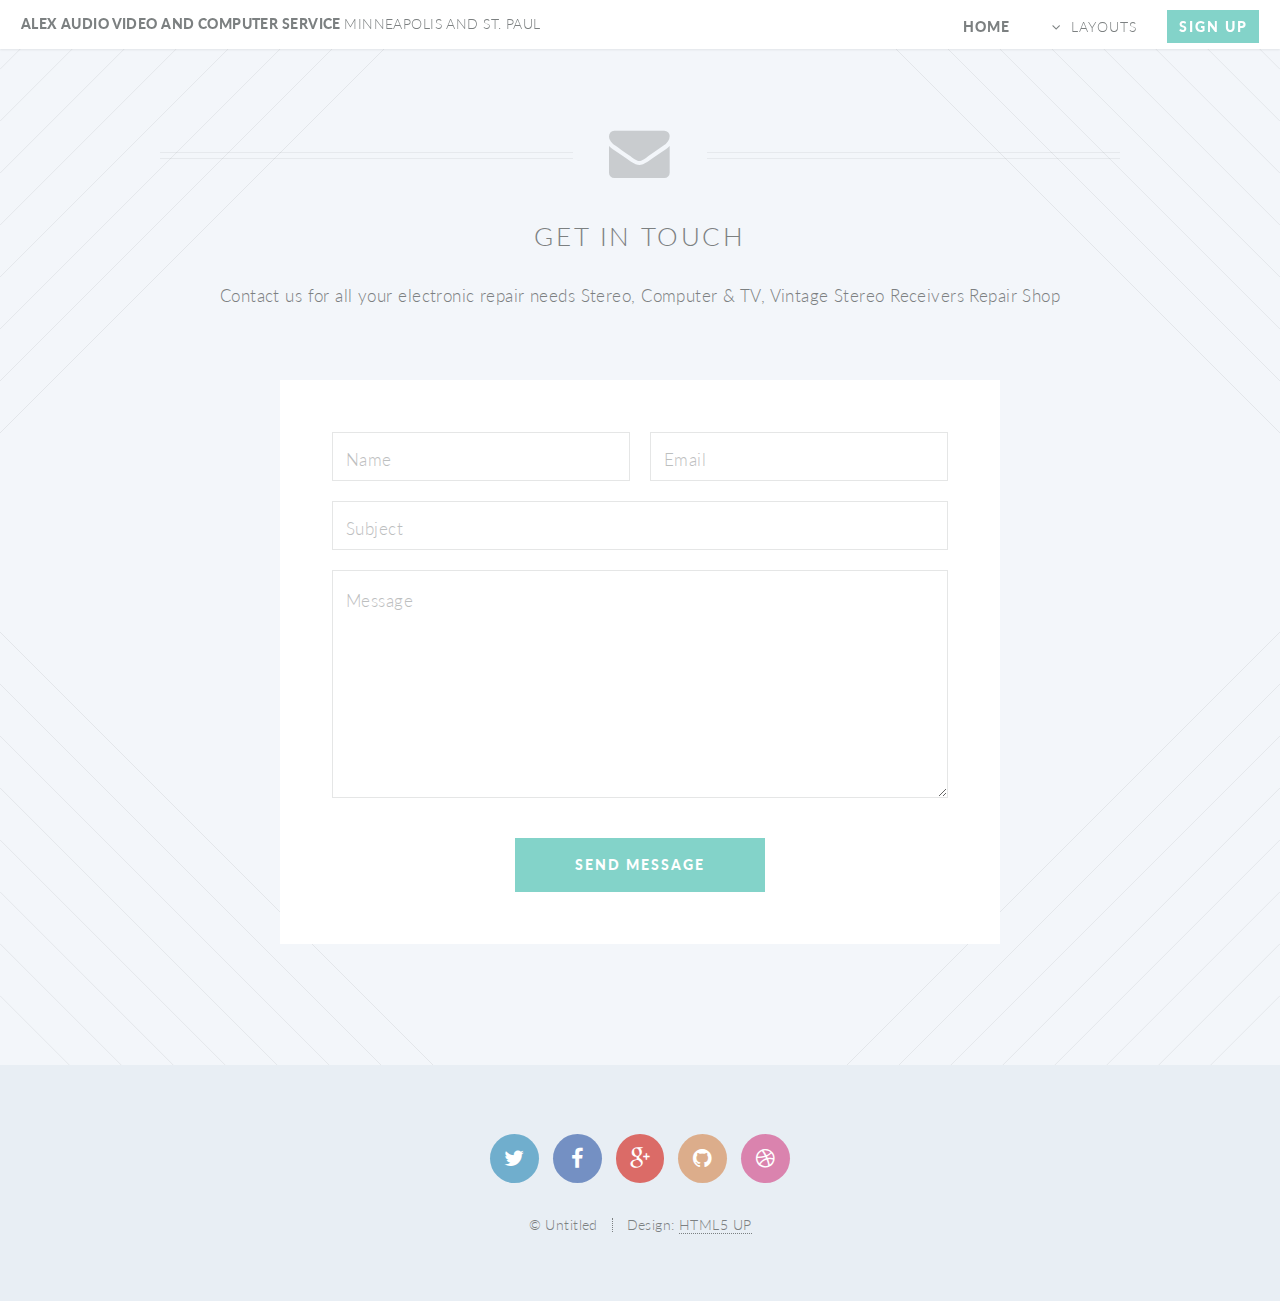
==== contact.html @ 4f5082fd "Second Commit" ====
<!DOCTYPE HTML>
<!--
	Twenty by HTML5 UP
	html5up.net | @n33co
	Free for personal and commercial use under the CCA 3.0 license (html5up.net/license)
-->
<html>
	<head>
		<title>ALEX AUDIO VIDEO AND COMPUTER SERVICE MINNEAPOLIS AND ST. PAUL</title>
		<meta http-equiv="content-type" content="text/html; charset=utf-8" />
		<meta name="description" content="" />
		<meta name="keywords" content="" />
		<!--[if lte IE 8]><script src="css/ie/html5shiv.js"></script><![endif]-->
		<script src="js/jquery.min.js"></script>
		<script src="js/jquery.dropotron.min.js"></script>
		<script src="js/jquery.scrolly.min.js"></script>
		<script src="js/jquery.scrollgress.min.js"></script>
		<script src="js/skel.min.js"></script>
		<script src="js/skel-layers.min.js"></script>
		<script src="js/init.js"></script>
		<noscript>
			<link rel="stylesheet" href="css/skel.css" />
			<link rel="stylesheet" href="css/style.css" />
			<link rel="stylesheet" href="css/style-wide.css" />
			<link rel="stylesheet" href="css/style-noscript.css" />
		</noscript>
		<!--[if lte IE 8]><link rel="stylesheet" href="css/ie/v8.css" /><![endif]-->
		<!--[if lte IE 9]><link rel="stylesheet" href="css/ie/v9.css" /><![endif]-->
	</head>
	<body class="contact">

		<!-- Header -->
			<header id="header" class="skel-layers-fixed">
				<h1 id="logo"><a href="index.html">Alex Audio Video and Computer Service <span>Minneapolis and St. Paul</span></a></h1>
				<nav id="nav">
					<ul>
						<li class="current"><a href="index.html">Home</a></li>
						<li class="submenu">
							<a href="">Layouts</a>
							<ul>
								<li><a href="left-sidebar.html">Left Sidebar</a></li>
								<li><a href="right-sidebar.html">Right Sidebar</a></li>
								<li><a href="no-sidebar.html">No Sidebar</a></li>
								<li><a href="contact.html">Contact</a></li>
								<li class="submenu">
									<a href="">Submenu</a>
									<ul>
										<li><a href="#">Dolore Sed</a></li>
										<li><a href="#">Consequat</a></li>
										<li><a href="#">Lorem Magna</a></li>
										<li><a href="#">Sed Magna</a></li>
										<li><a href="#">Ipsum Nisl</a></li>
									</ul>
								</li>
							</ul>
						</li>
						<li><a href="#" class="button special">Sign Up</a></li>
					</ul>
				</nav>
			</header>

		<!-- Main -->
			<article id="main">

				<header class="special container">
					<span class="icon fa-envelope"></span>
					<h2>Get In Touch</h2>
					<p>Contact us for all your electronic repair needs Stereo, Computer & TV, Vintage Stereo Receivers Repair Shop</p>
				</header>

				<!-- One -->
					<section class="wrapper style4 special container 75%">

						<!-- Content -->
							<div class="content">
								<form>
									<div class="row 50%">
										<div class="6u 12u(mobile)">
											<input type="text" name="name" placeholder="Name" />
										</div>
										<div class="6u 12u(mobile)">
											<input type="text" name="email" placeholder="Email" />
										</div>
									</div>
									<div class="row 50%">
										<div class="12u">
											<input type="text" name="subject" placeholder="Subject" />
										</div>
									</div>
									<div class="row 50%">
										<div class="12u">
											<textarea name="message" placeholder="Message" rows="7"></textarea>
										</div>
									</div>
									<div class="row">
										<div class="12u">
											<ul class="buttons">
												<li><input type="submit" class="special" value="Send Message" /></li>
											</ul>
										</div>
									</div>
								</form>
							</div>

					</section>

			</article>

		<!-- Footer -->
			<footer id="footer">

				<ul class="icons">
					<li><a href="#" class="icon circle fa-twitter"><span class="label">Twitter</span></a></li>
					<li><a href="#" class="icon circle fa-facebook"><span class="label">Facebook</span></a></li>
					<li><a href="#" class="icon circle fa-google-plus"><span class="label">Google+</span></a></li>
					<li><a href="#" class="icon circle fa-github"><span class="label">Github</span></a></li>
					<li><a href="#" class="icon circle fa-dribbble"><span class="label">Dribbble</span></a></li>
				</ul>

				<ul class="copyright">
					<li>&copy; Untitled</li><li>Design: <a href="http://html5up.net">HTML5 UP</a></li>
				</ul>

			</footer>

	</body>
</html>
---- css/skel.css ----
/* Resets (http://meyerweb.com/eric/tools/css/reset/ | v2.0 | 20110126 | License: none (public domain)) */

	html,body,div,span,applet,object,iframe,h1,h2,h3,h4,h5,h6,p,blockquote,pre,a,abbr,acronym,address,big,cite,code,del,dfn,em,img,ins,kbd,q,s,samp,small,strike,strong,sub,sup,tt,var,b,u,i,center,dl,dt,dd,ol,ul,li,fieldset,form,label,legend,table,caption,tbody,tfoot,thead,tr,th,td,article,aside,canvas,details,embed,figure,figcaption,footer,header,hgroup,menu,nav,output,ruby,section,summary,time,mark,audio,video{margin:0;padding:0;border:0;font-size:100%;font:inherit;vertical-align:baseline;}article,aside,details,figcaption,figure,footer,header,hgroup,menu,nav,section{display:block;}body{line-height:1;}ol,ul{list-style:none;}blockquote,q{quotes:none;}blockquote:before,blockquote:after,q:before,q:after{content:'';content:none;}table{border-collapse:collapse;border-spacing:0;}body{-webkit-text-size-adjust:none}

/* Box Model */

	*, *:before, *:after {
		-moz-box-sizing: border-box;
		-webkit-box-sizing: border-box;
		box-sizing: border-box;
	}

/* Container */

	.container {
		margin-left: auto;
		margin-right: auto;

		/* width: (containers) */
		width: 1200px;
	}

	/* Modifiers */

		/* 125% */
			.container.\31 25\25 {
				width: 100%;

				/* max-width: (containers * 1.25) */
				max-width: 1500px;

				/* min-width: (containers) */
				min-width: 1200px;
			}

		/* 75% */
			.container.\37 5\25 {

				/* width: (containers * 0.75) */
				width: 900px;

			}

		/* 50% */
			.container.\35 0\25 {

				/* width: (containers * 0.50) */
				width: 600px;

			}

		/* 25% */
			.container.\32 5\25 {

				/* width: (containers * 0.25) */
				width: 300px;

			}

/* Grid */

	.row {
		border-bottom: solid 1px transparent;
	}

	.row > * {
		float: left;
	}

	.row:after, .row:before {
		content: '';
		display: block;
		clear: both;
		height: 0;
	}

	.row.uniform > * > :first-child {
		margin-top: 0;
	}

	.row.uniform > * > :last-child {
		margin-bottom: 0;
	}

	/* Gutters */

		/* Normal */

			.row > * {
				/* padding: (gutters.horizontal) 0 0 (gutters.vertical) */
				padding: 40px 0 0 40px;
			}

			.row {
				/* margin: -(gutters.horizontal) 0 -1px -(gutters.vertical) */
				margin: -40px 0 -1px -40px;
			}

			.row.uniform > * {
				/* padding: (gutters.vertical) 0 0 (gutters.vertical) */
				padding: 40px 0 0 40px;
			}

			.row.uniform {
				/* margin: -(gutters.vertical) 0 -1px -(gutters.vertical) */
				margin: -40px 0 -1px -40px;
			}

		/* 200% */

			.row.\32 00\25 > * {
				/* padding: (gutters.horizontal) 0 0 (gutters.vertical) */
				padding: 80px 0 0 80px;
			}

			.row.\32 00\25 {
				/* margin: -(gutters.horizontal) 0 -1px -(gutters.vertical) */
				margin: -80px 0 -1px -80px;
			}

			.row.uniform.\32 00\25 > * {
				/* padding: (gutters.vertical) 0 0 (gutters.vertical) */
				padding: 80px 0 0 80px;
			}

			.row.uniform.\32 00\25 {
				/* margin: -(gutters.vertical) 0 -1px -(gutters.vertical) */
				margin: -80px 0 -1px -80px;
			}

		/* 150% */

			.row.\31 50\25 > * {
				/* padding: (gutters.horizontal) 0 0 (gutters.vertical) */
				padding: 60px 0 0 60px;
			}

			.row.\31 50\25 {
				/* margin: -(gutters.horizontal) 0 -1px -(gutters.vertical) */
				margin: -60px 0 -1px -60px;
			}

			.row.uniform.\31 50\25 > * {
				/* padding: (gutters.vertical) 0 0 (gutters.vertical) */
				padding: 60px 0 0 60px;
			}

			.row.uniform.\31 50\25 {
				/* margin: -(gutters.vertical) 0 -1px -(gutters.vertical) */
				margin: -60px 0 -1px -60px;
			}

		/* 50% */

			.row.\35 0\25 > * {
				/* padding: (gutters.horizontal) 0 0 (gutters.vertical) */
				padding: 20px 0 0 20px;
			}

			.row.\35 0\25 {
				/* margin: -(gutters.horizontal) 0 -1px -(gutters.vertical) */
				margin: -20px 0 -1px -20px;
			}

			.row.uniform.\35 0\25 > * {
				/* padding: (gutters.vertical) 0 0 (gutters.vertical) */
				padding: 20px 0 0 20px;
			}

			.row.uniform.\35 0\25 {
				/* margin: -(gutters.vertical) 0 -1px -(gutters.vertical) */
				margin: -20px 0 -1px -20px;
			}

		/* 25% */

			.row.\32 5\25 > * {
				/* padding: (gutters.horizontal) 0 0 (gutters.vertical) */
				padding: 10px 0 0 10px;
			}

			.row.\32 5\25 {
				/* margin: -(gutters.horizontal) 0 -1px -(gutters.vertical) */
				margin: -10px 0 -1px -10px;
			}

			.row.uniform.\32 5\25 > * {
				/* padding: (gutters.vertical) 0 0 (gutters.vertical) */
				padding: 10px 0 0 10px;
			}

			.row.uniform.\32 5\25 {
				/* margin: -(gutters.vertical) 0 -1px -(gutters.vertical) */
				margin: -10px 0 -1px -10px;
			}

		/* 0% */

			.row.\30 \25 > * {
				padding: 0;
			}

			.row.\30 \25 {
				margin: 0 0 -1px 0;
			}

	/* Cells */

		.\31 2u, .\31 2u\24 { width: 100%; clear: none; margin-left: 0; }
		.\31 1u, .\31 1u\24 { width: 91.6666666667%; clear: none; margin-left: 0; }
		.\31 0u, .\31 0u\24 { width: 83.3333333333%; clear: none; margin-left: 0; }
		.\39 u, .\39 u\24 { width: 75%; clear: none; margin-left: 0; }
		.\38 u, .\38 u\24 { width: 66.6666666667%; clear: none; margin-left: 0; }
		.\37 u, .\37 u\24 { width: 58.3333333333%; clear: none; margin-left: 0; }
		.\36 u, .\36 u\24 { width: 50%; clear: none; margin-left: 0; }
		.\35 u, .\35 u\24 { width: 41.6666666667%; clear: none; margin-left: 0; }
		.\34 u, .\34 u\24 { width: 33.3333333333%; clear: none; margin-left: 0; }
		.\33 u, .\33 u\24 { width: 25%; clear: none; margin-left: 0; }
		.\32 u, .\32 u\24 { width: 16.6666666667%; clear: none; margin-left: 0; }
		.\31 u, .\31 u\24 { width: 8.3333333333%; clear: none; margin-left: 0; }

		.\31 2u\24 + *,
		.\31 1u\24 + *,
		.\31 0u\24 + *,
		.\39 u\24 + *,
		.\38 u\24 + *,
		.\37 u\24 + *,
		.\36 u\24 + *,
		.\35 u\24 + *,
		.\34 u\24 + *,
		.\33 u\24 + *,
		.\32 u\24 + *,
		.\31 u\24 + * {
			clear: left;
		}

		.\-11u { margin-left: 91.6666666667% }
		.\-10u { margin-left: 83.3333333333% }
		.\-9u { margin-left: 75% }
		.\-8u { margin-left: 66.6666666667% }
		.\-7u { margin-left: 58.3333333333% }
		.\-6u { margin-left: 50% }
		.\-5u { margin-left: 41.6666666667% }
		.\-4u { margin-left: 33.3333333333% }
		.\-3u { margin-left: 25% }
		.\-2u { margin-left: 16.6666666667% }
		.\-1u { margin-left: 8.3333333333% }
---- css/style.css ----
@import url("font-awesome.min.css");
@import url("http://fonts.googleapis.com/css?family=Lato:300,400,900");

/*
	Twenty by HTML5 UP
	html5up.net | @n33co
	Free for personal and commercial use under the CCA 3.0 license (html5up.net/license)
*/

/* Basic */

	body, #skel-layers-wrapper {
		background: #f3f6fa;
	}

	body.is-loading * {
		-moz-animation: none !important;
		-webkit-animation: none !important;
		-o-animation: none !important;
		-ms-animation: none !important;
		animation: none !important;
		-moz-transition: none !important;
		-webkit-transition: none !important;
		-o-transition: none !important;
		-ms-transition: none !important;
		transition: none !important;
	}

	body, input, select, textarea {
		color: #7c8081;
		font-family: 'Lato', sans-serif;
		font-size: 15pt;
		font-weight: 300;
		letter-spacing: 0.025em;
		line-height: 1.75em;
	}

	a {
		-moz-transition: color 0.2s ease-in-out, border-color 0.2s ease-in-out, background-color 0.2s ease-in-out;
		-webkit-transition: color 0.2s ease-in-out, border-color 0.2s ease-in-out, background-color 0.2s ease-in-out;
		-o-transition: color 0.2s ease-in-out, border-color 0.2s ease-in-out, background-color 0.2s ease-in-out;
		-ms-transition: color 0.2s ease-in-out, border-color 0.2s ease-in-out, background-color 0.2s ease-in-out;
		transition: color 0.2s ease-in-out, border-color 0.2s ease-in-out, background-color 0.2s ease-in-out;
		color: #3fb1a3;
		text-decoration: none;
		border-bottom: dotted 1px;
	}

		a:hover {
			border-bottom-color: transparent;
		}

	strong, b {
		font-weight: 400;
	}

	p, ul, ol, dl, table, blockquote {
		margin: 0 0 2em 0;
	}

	h1, h2, h3, h4, h5, h6 {
		color: inherit;
		font-weight: 300;
		line-height: 1.75em;
		margin-bottom: 1em;
		text-transform: uppercase;
	}

		h1 a, h2 a, h3 a, h4 a, h5 a, h6 a {
			color: inherit;
			text-decoration: none;
			border: 0;
		}

	h2 {
		font-size: 1.5em;
		letter-spacing: 0.1em;
	}

	h3 {
		font-size: 1.15em;
		letter-spacing: 0.025em;
	}

	sub {
		font-size: 0.8em;
		position: relative;
		top: 0.5em;
	}

	sup {
		font-size: 0.8em;
		position: relative;
		top: -0.5em;
	}

	hr {
		border-top: solid 1px rgba(124, 128, 129, 0.2);
		border: 0;
		margin-bottom: 1.5em;
	}

	blockquote {
		border-left: solid 0.5em rgba(124, 128, 129, 0.2);
		font-style: italic;
		padding: 1em 0 1em 2em;
	}

/* Section/Article */

	section.special, article.special {
		text-align: center;
	}

	header.major {
		padding-bottom: 2em;
	}

	header.special {
		margin-bottom: 5em;
		padding-top: 7em;
		position: relative;
		text-align: center;
	}

		header.special:before, header.special:after {
			border-bottom: solid 1.5px;
			border-top: solid 1.5px;
			content: '';
			height: 7px;
			opacity: 0.1;
			position: absolute;
			top: 1.75em;
			width: 43%;
		}

		header.special:before {
			left: 0;
		}

		header.special:after {
			right: 0;
		}

		header.special h2 {
			margin-bottom: 0;
		}

		header.special h2 + p {
			margin-bottom: 0;
			padding-top: 1.5em;
		}

		header.special .icon {
			cursor: default;
			height: 7em;
			left: 0;
			position: absolute;
			text-align: center;
			top: 1em;
			width: 100%;
		}

			header.special .icon:before {
				font-size: 3.5em;
				opacity: 0.35;
			}

	footer > :last-child {
		margin-bottom: 0;
	}

	footer.major {
		padding-top: 3em;
	}

/* Form */

	input[type="text"],
	input[type="password"],
	input[type="email"],
	textarea {
		-moz-transition: background-color 0.2s ease-in-out, border-color 0.2s ease-in-out;
		-webkit-transition: background-color 0.2s ease-in-out, border-color 0.2s ease-in-out;
		-o-transition: background-color 0.2s ease-in-out, border-color 0.2s ease-in-out;
		-ms-transition: background-color 0.2s ease-in-out, border-color 0.2s ease-in-out;
		transition: background-color 0.2s ease-in-out, border-color 0.2s ease-in-out;
		-moz-appearance: none;
		-webkit-appearance: none;
		-o-appearance: none;
		-ms-appearance: none;
		appearance: none;
		background: none;
		border: solid 1px rgba(124, 128, 129, 0.2);
		color: inherit;
		display: block;
		padding: 0.75em;
		text-decoration: none;
		width: 100%;
		outline: 0;
	}

		input[type="text"]:focus,
		input[type="password"]:focus,
		input[type="email"]:focus,
		textarea:focus {
			border-color: #83d3c9;
		}

	input[type="text"],
	input[type="password"],
	input[type="email"] {
		line-height: 1em;
	}

	::-webkit-input-placeholder {
		color: inherit;
		opacity: 0.5;
		position: relative;
		top: 3px;
	}

	:-moz-placeholder {
		color: inherit;
		opacity: 0.5;
	}

	::-moz-placeholder {
		color: inherit;
		opacity: 0.5;
	}

	:-ms-input-placeholder {
		color: inherit;
		opacity: 0.5;
	}

	.formerize-placeholder {
		color: rgba(124, 128, 129, 0.5) !important;
	}

/* Image */

	.image {
		border: 0;
		position: relative;
	}

		.image:before {
			background: url("images/overlay.png");
			content: '';
			height: 100%;
			left: 0;
			position: absolute;
			top: 0;
			width: 100%;
		}

		.image.fit {
			display: block;
		}

			.image.fit img {
				display: block;
				width: 100%;
			}

		.image.featured {
			display: block;
			margin: 0 0 2em 0;
		}

			.image.featured img {
				display: block;
				width: 100%;
			}

/* Icon */

	.icon {
		position: relative;
	}

		.icon:before {
			-moz-osx-font-smoothing: grayscale;
			-webkit-font-smoothing: antialiased;
			font-family: FontAwesome;
			font-style: normal;
			font-weight: normal;
			text-transform: none !important;
		}

		.icon.circle {
			-moz-transition: all 0.2s ease-in-out;
			-webkit-transition: all 0.2s ease-in-out;
			-o-transition: all 0.2s ease-in-out;
			-ms-transition: all 0.2s ease-in-out;
			transition: all 0.2s ease-in-out;
			border: 0;
			border-radius: 100%;
			display: inline-block;
			font-size: 1.25em;
			height: 2.25em;
			left: 0;
			line-height: 2.25em;
			text-align: center;
			text-decoration: none;
			top: 0;
			width: 2.25em;
		}

			.icon.circle:hover {
				top: -0.2em;
			}

			.icon.circle.fa-twitter {
				background: #70aecd;
				color: white;
			}

				.icon.circle.fa-twitter:hover {
					background: #7fb7d2;
				}

			.icon.circle.fa-facebook {
				background: #7490c3;
				color: white;
			}

				.icon.circle.fa-facebook:hover {
					background: #829bc9;
				}

			.icon.circle.fa-google-plus {
				background: #db6b67;
				color: white;
			}

				.icon.circle.fa-google-plus:hover {
					background: #df7b77;
				}

			.icon.circle.fa-github {
				background: #dcad8b;
				color: white;
			}

				.icon.circle.fa-github:hover {
					background: #e1b89b;
				}

			.icon.circle.fa-dribbble {
				background: #da83ae;
				color: white;
			}

				.icon.circle.fa-dribbble:hover {
					background: #df93b8;
				}

		.icon.featured {
			cursor: default;
			display: block;
			margin: 0 0 1.5em 0;
			opacity: 0.35;
			text-align: center;
		}

			.icon.featured:before {
				font-size: 5em;
				line-height: 1em;
			}

		.icon > .label {
			display: none;
		}

/* List */

	ol.default {
		list-style: decimal;
		padding-left: 1.25em;
	}

		ol.default li {
			padding-left: 0.25em;
		}

	ul.default {
		list-style: disc;
		padding-left: 1em;
	}

		ul.default li {
			padding-left: 0.5em;
		}

	ul.icons {
		cursor: default;
	}

		ul.icons li {
			display: inline-block;
			line-height: 1em;
			padding-left: 0.5em;
		}

			ul.icons li:first-child {
				padding-left: 0;
			}

	ul.featured-icons {
		cursor: default;
		margin: -0.75em 0 0 0;
		opacity: 0.35;
		overflow: hidden;
		position: relative;
	}

		ul.featured-icons li {
			display: block;
			float: left;
			text-align: center;
			width: 50%;
		}

			ul.featured-icons li .icon {
				display: inline-block;
				font-size: 6.25em;
				height: 1.25em;
				line-height: 1.25em;
				width: 1em;
			}

	ul.buttons {
		cursor: default;
	}

		ul.buttons:last-child {
			margin-bottom: 0;
		}

		ul.buttons li {
			display: inline-block;
			padding: 0 0 0 1.5em;
		}

			ul.buttons li:first-child {
				padding: 0;
			}

		ul.buttons.vertical li {
			display: block;
			padding: 1.5em 0 0 0;
		}

			ul.buttons.vertical li:first-child {
				padding: 0;
			}

/* Table */

	table {
		width: 100%;
	}

		table.default {
			width: 100%;
		}

			table.default tbody tr {
				border-bottom: solid 1px rgba(124, 128, 129, 0.2);
			}

			table.default td {
				padding: 0.5em 1em 0.5em 1em;
			}

			table.default th {
				font-weight: 400;
				padding: 0.5em 1em 0.5em 1em;
				text-align: left;
			}

			table.default thead {
				background: #7c8081;
				color: #fff;
			}

/* Button */

	input[type="button"],
	input[type="submit"],
	input[type="reset"],
	.button {
		-moz-appearance: none;
		-webkit-appearance: none;
		-o-appearance: none;
		-ms-appearance: none;
		appearance: none;
		-moz-transition: color 0.2s ease-in-out, border-color 0.2s ease-in-out, background-color 0.2s ease-in-out;
		-webkit-transition: color 0.2s ease-in-out, border-color 0.2s ease-in-out, background-color 0.2s ease-in-out;
		-o-transition: color 0.2s ease-in-out, border-color 0.2s ease-in-out, background-color 0.2s ease-in-out;
		-ms-transition: color 0.2s ease-in-out, border-color 0.2s ease-in-out, background-color 0.2s ease-in-out;
		transition: color 0.2s ease-in-out, border-color 0.2s ease-in-out, background-color 0.2s ease-in-out;
		background: none;
		border: solid 1px;
		color: inherit;
		cursor: pointer;
		display: inline-block;
		font-size: 0.8em;
		font-weight: 900;
		letter-spacing: 2px;
		min-width: 18em;
		padding: 0 0.75em;
		line-height: 3.75em;
		text-align: center;
		text-decoration: none;
		text-transform: uppercase;
	}

		input[type="button"]:hover,
		input[type="submit"]:hover,
		input[type="reset"]:hover,
		.button:hover {
			background: rgba(188, 202, 206, 0.15);
			border-color: inherit;
		}

		input[type="button"].special,
		input[type="submit"].special,
		input[type="reset"].special,
		.button.special {
			background: #83d3c9;
			border-color: #83d3c9;
			color: white !important;
		}

			input[type="button"].special:hover,
			input[type="submit"].special:hover,
			input[type="reset"].special:hover,
			.button.special:hover {
				background: #96dad1 !important;
				border-color: #96dad1 !important;
			}

		input[type="button"].fit,
		input[type="submit"].fit,
		input[type="reset"].fit,
		.button.fit {
			width: 100%;
		}

		input[type="button"].small,
		input[type="submit"].small,
		input[type="reset"].small,
		.button.small {
			font-size: 0.7em;
			min-width: 14em;
			padding: 0.5em 0;
		}

/* Wrapper */

	.wrapper {
		margin-bottom: 5em;
		padding: 5em;
	}

		.wrapper.style1 {
			padding: 0;
		}

		.wrapper.style2 {
			background-color: #83d3c9;
			background-image: url("images/light-bl.svg"), url("images/light-br.svg");
			background-position: bottom left, bottom right;
			background-repeat: no-repeat, no-repeat;
			background-size: 25em, 25em;
			color: white;
		}

			.wrapper.style2 .button:hover {
				background: rgba(255, 255, 255, 0.15) !important;
			}

			.wrapper.style2 .button.special {
				background: white;
				border-color: white;
				color: #83d3c9 !important;
			}

				.wrapper.style2 .button.special:hover {
					border-color: inherit !important;
					color: white !important;
				}

		.wrapper.style3 {
			background: white;
			color: inherit;
		}

		.wrapper.style4 {
			background: white;
			color: inherit;
			padding: 4em;
		}

/* Header */
	@-moz-keyframes reveal-header { 0% { top: -5em; } 100% { top: 0; } }
	@-webkit-keyframes reveal-header { 0% { top: -5em; } 100% { top: 0; } }
	@-o-keyframes reveal-header { 0% { top: -5em; } 100% { top: 0; } }
	@-ms-keyframes reveal-header { 0% { top: -5em; } 100% { top: 0; } }
	@keyframes reveal-header { 0% { top: -5em; } 100% { top: 0; } }

	#header {
		background: white;
		box-shadow: 0 1px 2px 0 rgba(0, 0, 0, 0.075);
		color: inherit;
		cursor: default;
		font-size: 0.8em;
		left: 0;
		padding: 1em 1.5em;
		position: fixed;
		top: 0;
		width: 100%;
		z-index: 10000;
	}

		#header h1 {
			font-weight: 900;
			margin: 0;
		}

			#header h1 span {
				font-weight: 300;
			}

		#header nav {
			letter-spacing: 0.075em;
			position: absolute;
			right: 1.5em;
			text-transform: uppercase;
			top: 0.75em;
		}

			#header nav ul li {
				display: inline-block;
				margin-left: 1.5em;
			}

				#header nav ul li > ul {
					display: none;
				}

				#header nav ul li a {
					border: solid 1px transparent;
					color: inherit;
					display: inline-block;
					line-height: 1em;
					padding: 0.6em 0.75em;
					text-decoration: none;
				}

				#header nav ul li input[type="button"],
				#header nav ul li input[type="submit"],
				#header nav ul li input[type="reset"],
				#header nav ul li .button {
					font-size: 1em;
					min-width: 0;
					width: auto;
				}

				#header nav ul li.submenu > a:before {
					-moz-osx-font-smoothing: grayscale;
					-webkit-font-smoothing: antialiased;
					font-family: FontAwesome;
					font-style: normal;
					font-weight: normal;
					text-transform: none !important;
				}

				#header nav ul li.submenu > a:before {
					content: '\f107';
					margin-right: 0.65em;
				}

				#header nav ul li.active > a, #header nav ul li:hover > a {
					-moz-transition: all 0.2s ease-in-out;
					-webkit-transition: all 0.2s ease-in-out;
					-o-transition: all 0.2s ease-in-out;
					-ms-transition: all 0.2s ease-in-out;
					transition: all 0.2s ease-in-out;
					background: rgba(188, 202, 206, 0.15);
				}

				#header nav ul li.current > a {
					font-weight: 900;
				}

		#header.reveal {
			-moz-animation: reveal-header 0.5s;
			-webkit-animation: reveal-header 0.5s;
			-o-animation: reveal-header 0.5s;
			-ms-animation: reveal-header 0.5s;
			animation: reveal-header 0.5s;
		}

		#header.alt {
			-moz-animation: none;
			-webkit-animation: none;
			-o-animation: none;
			-ms-animation: none;
			animation: none;
			background: transparent;
			box-shadow: none;
			color: white;
			padding: 2em 2.5em;
			position: absolute;
		}

			#header.alt nav {
				right: 2.5em;
				top: 1.75em;
			}

				#header.alt nav ul li.active > a, #header.alt nav ul li:hover > a {
					border: solid 1px;
				}

/* Dropotron */

	.dropotron {
		background: #fff;
		box-shadow: 0 1px 2px 0 rgba(0, 0, 0, 0.075);
		line-height: 2.25em;
		min-width: 13em;
		padding: 1em 0;
		text-transform: uppercase;
		margin-top: calc(-1em + 1px);
	}

		.dropotron.level-0 {
			font-size: 0.7em;
			font-weight: 400;
			margin-top: 1.5em;
		}

			.dropotron.level-0:before {
				border-bottom: solid 0.5em #fff;
				border-left: solid 0.5em transparent;
				border-right: solid 0.5em transparent;
				content: '';
				left: 0.75em;
				position: absolute;
				top: -0.45em;
			}

		.dropotron > li {
			border-top: solid 1px rgba(124, 128, 129, 0.2);
		}

			.dropotron > li > a {
				-moz-transition: none;
				-webkit-transition: none;
				-o-transition: none;
				-ms-transition: none;
				transition: none;
				color: inherit;
				text-decoration: none;
				padding: 0 1em;
				border: 0;
			}

			.dropotron > li:hover > a {
				background: #83d3c9;
				color: white;
			}

			.dropotron > li:first-child {
				border-top: 0;
			}

/* Banner */
	@-moz-keyframes reveal-banner { 0% { opacity: 0; } 100% { opacity: 1; } }
	@-webkit-keyframes reveal-banner { 0% { opacity: 0; } 100% { opacity: 1; } }
	@-o-keyframes reveal-banner { 0% { opacity: 0; } 100% { opacity: 1; } }
	@-ms-keyframes reveal-banner { 0% { opacity: 0; } 100% { opacity: 1; } }
	@keyframes reveal-banner { 0% { opacity: 0; } 100% { opacity: 1; } }

	#banner {
		background-attachment: scroll, scroll, scroll, fixed;
		background-color: #645862;
		background-image: url("images/light-bl.svg"), url("images/light-br.svg"), url("images/overlay.png"), url("../images/banner2.jpg");
		background-position: bottom left, bottom right, top left, top center;
		background-repeat: no-repeat, no-repeat, repeat, no-repeat;
		background-size: 25em, 25em, auto, cover;
		color: white;
		cursor: default;
		padding: 6em 0;
		text-align: center;
	}

		#banner .inner {
			-moz-animation: reveal-banner 1s 0.25s ease-in-out;
			-webkit-animation: reveal-banner 1s 0.25s ease-in-out;
			-o-animation: reveal-banner 1s 0.25s ease-in-out;
			-ms-animation: reveal-banner 1s 0.25s ease-in-out;
			animation: reveal-banner 1s 0.25s ease-in-out;
			-moz-animation-fill-mode: forwards;
			-webkit-animation-fill-mode: forwards;
			-o-animation-fill-mode: forwards;
			-ms-animation-fill-mode: forwards;
			animation-fill-mode: forwards;
			background: rgba(52, 27, 43, 0.5);
			color: white;
			display: inline-block;
			opacity: 0;
			padding: 3em;
			text-align: center;
		}

			#banner .inner header {
				display: inline-block;
				border-bottom: solid 2px;
				border-top: solid 2px;
				margin: 0 0 2em 0;
				padding: 3px 0 3px 0;
			}

				#banner .inner header h2 {
					border-bottom: solid 2px;
					border-top: solid 2px;
					font-size: 2.5em;
					font-weight: 900;
					letter-spacing: 0.2em;
					margin: 0;
					padding-left: 0.05em;
					position: relative;
					text-transform: uppercase;
				}

			#banner .inner p {
				letter-spacing: 0.1em;
				margin: 0;
				text-transform: uppercase;
			}

				#banner .inner p a {
					color: inherit;
					font-weight: 400;
					text-decoration: none;
				}

			#banner .inner footer {
				margin: 2em 0 0 0;
			}

/* Main */

	#main {
		background-image: url("images/dark-tl.svg"), url("images/dark-tr.svg"), url("images/dark-bl.svg"), url("images/dark-br.svg");
		background-position: top left, top right, bottom left, bottom right;
		background-repeat: no-repeat;
		background-size: 25em;
		padding: 7em 0;
	}

		#main > :last-child {
			margin-bottom: 0;
		}

		#main .sidebar section {
			border-top: solid 1px rgba(124, 128, 129, 0.2);
			margin: 3em 0 0 0;
			padding: 3em 0 0 0;
		}

			#main .sidebar section:first-child {
				border-top: 0;
				padding-top: 0;
				margin-top: 0;
			}

	body.index #main {
		padding-top: 5em;
	}

/* CTA */

	#cta {
		background-attachment: scroll, scroll, scroll, fixed;
		background-color: #645862;
		background-image: url("images/light-tl.svg"), url("images/light-tr.svg"), url("images/overlay.png"), url("../images/banner.jpg");
		background-position: top left, top right, top left, bottom center;
		background-repeat: no-repeat, no-repeat, repeat, no-repeat;
		background-size: 25em, 25em, auto, cover;
		color: white;
		padding: 5em;
		text-align: center;
	}

		#cta header {
			margin-bottom: 2em;
		}

/* Footer */

	#footer {
		background: #e8eef4;
		color: #7c8081;
		padding: 5em 5em 10em 5em;
		text-align: center;
	}

		#footer .copyright {
			font-size: 0.8em;
			line-height: 1em;
		}

			#footer .copyright a {
				color: inherit;
			}

			#footer .copyright li {
				display: inline-block;
				margin-left: 1em;
				padding-left: 1em;
				border-left: dotted 1px;
			}

				#footer .copyright li:first-child {
					margin: 0;
					padding: 0;
					border: 0;
				}

/* Layer */

	#topButton .toggle {
		height: 100%;
		left: 0;
		position: absolute;
		text-align: center;
		top: 0;
		width: 100%;
	}

		#topButton .toggle:before {
			-moz-osx-font-smoothing: grayscale;
			-webkit-font-smoothing: antialiased;
			font-family: FontAwesome;
			font-style: normal;
			font-weight: normal;
			text-transform: none !important;
		}

		#topButton .toggle:before {
			color: white;
			content: '\f039';
			font-size: 0.75em;
			height: 30px;
			left: 0;
			line-height: 30px;
			opacity: 0.5;
			position: absolute;
			top: 0;
			width: 100%;
			z-index: 1;
		}

		#topButton .toggle:after {
			background: rgba(163, 169, 170, 0.75);
			border-radius: 0 0 4px 4px;
			content: '';
			height: 30px;
			left: 50%;
			margin-left: -40px;
			position: absolute;
			top: 0;
			width: 80px;
		}

	#sideButton .toggle {
		height: 100%;
		left: 0;
		position: absolute;
		text-align: center;
		top: 0;
		width: 100%;
	}

		#sideButton .toggle:before {
			-moz-osx-font-smoothing: grayscale;
			-webkit-font-smoothing: antialiased;
			font-family: FontAwesome;
			font-style: normal;
			font-weight: normal;
			text-transform: none !important;
		}

		#sideButton .toggle:before {
			color: white;
			content: '\f039';
			font-size: 1em;
			height: 40px;
			left: 10px;
			line-height: 40px;
			opacity: 0.5;
			position: absolute;
			top: 11px;
			width: 60px;
			z-index: 1;
		}

		#sideButton .toggle:after {
			background: rgba(163, 169, 170, 0.75);
			border-radius: 2px;
			content: '';
			height: 40px;
			left: 10px;
			position: absolute;
			top: 10px;
			width: 60px;
		}

	#topPanel,
	#sidePanel {
		background: #1c2021;
		color: white;
		font-size: 0.8em;
		letter-spacing: 0.075em;
		text-transform: uppercase;
	}

		#topPanel nav,
		#sidePanel nav {
			padding: 0.25em 0.5em 1em 0.5em;
		}

		#topPanel .link,
		#sidePanel .link {
			border: 0;
			border-top: solid 1px rgba(255, 255, 255, 0.05);
			color: inherit;
			display: block;
			height: 3em;
			line-height: 3em;
			opacity: 0.75;
			text-decoration: none;
		}

			#topPanel .link.depth-0,
			#sidePanel .link.depth-0 {
				font-weight: 900;
			}

			#topPanel .link:first-child,
			#sidePanel .link:first-child {
				border-top: 0;
			}

		#topPanel .indent-1,
		#sidePanel .indent-1 {
			display: inline-block;
			width: 1em;
		}

		#topPanel .indent-2,
		#sidePanel .indent-2 {
			display: inline-block;
			width: 2em;
		}

		#topPanel .indent-3,
		#sidePanel .indent-3 {
			display: inline-block;
			width: 3em;
		}

		#topPanel .indent-4,
		#sidePanel .indent-4 {
			display: inline-block;
			width: 4em;
		}

		#topPanel .indent-5,
		#sidePanel .indent-5 {
			display: inline-block;
			width: 5em;
		}
---- css/style-wide.css ----
/*
	Twenty by HTML5 UP
	html5up.net | @n33co
	Free for personal and commercial use under the CCA 3.0 license (html5up.net/license)
*/

/* Basic */

	body, input, select, textarea {
		font-size: 14pt;
	}

/* Section/Article */

	header.special {
		padding-top: 5.5em;
		margin-bottom: 4em;
	}
---- css/style-noscript.css ----
/*
	Twenty by HTML5 UP
	html5up.net | @n33co
	Free for personal and commercial use under the CCA 3.0 license (html5up.net/license)
*/

/* Banner */

	#banner .inner {
		opacity: 1.0;
	}
---- css/ie/v8.css ----
/*
	Twenty by HTML5 UP
	html5up.net | @n33co
	Free for personal and commercial use under the CCA 3.0 license (html5up.net/license)
*/

/* Section/Article */

	section > .last-child,
	article > .last-child {
		margin-bottom: 0;
	}

	section.last-child,
	article.last-child {
		margin-bottom: 0;
	}

/* Banner */

	#banner {
		background-image: url("../../images/banner.jpg");
		background-repeat: no-repeat;
		background-size: cover;
		background-position: auto;
		-ms-behavior: url("css/ie/backgroundsize.min.htc");
	}

		#banner .inner {
			background: #341b2b;
		}

/* CTA  */

	#cta {
		background-image: url("../../images/banner.jpg");
		background-repeat: no-repeat;
		background-size: cover;
		background-position: auto;
		-ms-behavior: url("css/ie/backgroundsize.min.htc");
	}
---- css/ie/v9.css ----
/*
	Twenty by HTML5 UP
	html5up.net | @n33co
	Free for personal and commercial use under the CCA 3.0 license (html5up.net/license)
*/

/* Banner */

	#banner .inner {
		opacity: 1.0;
	}
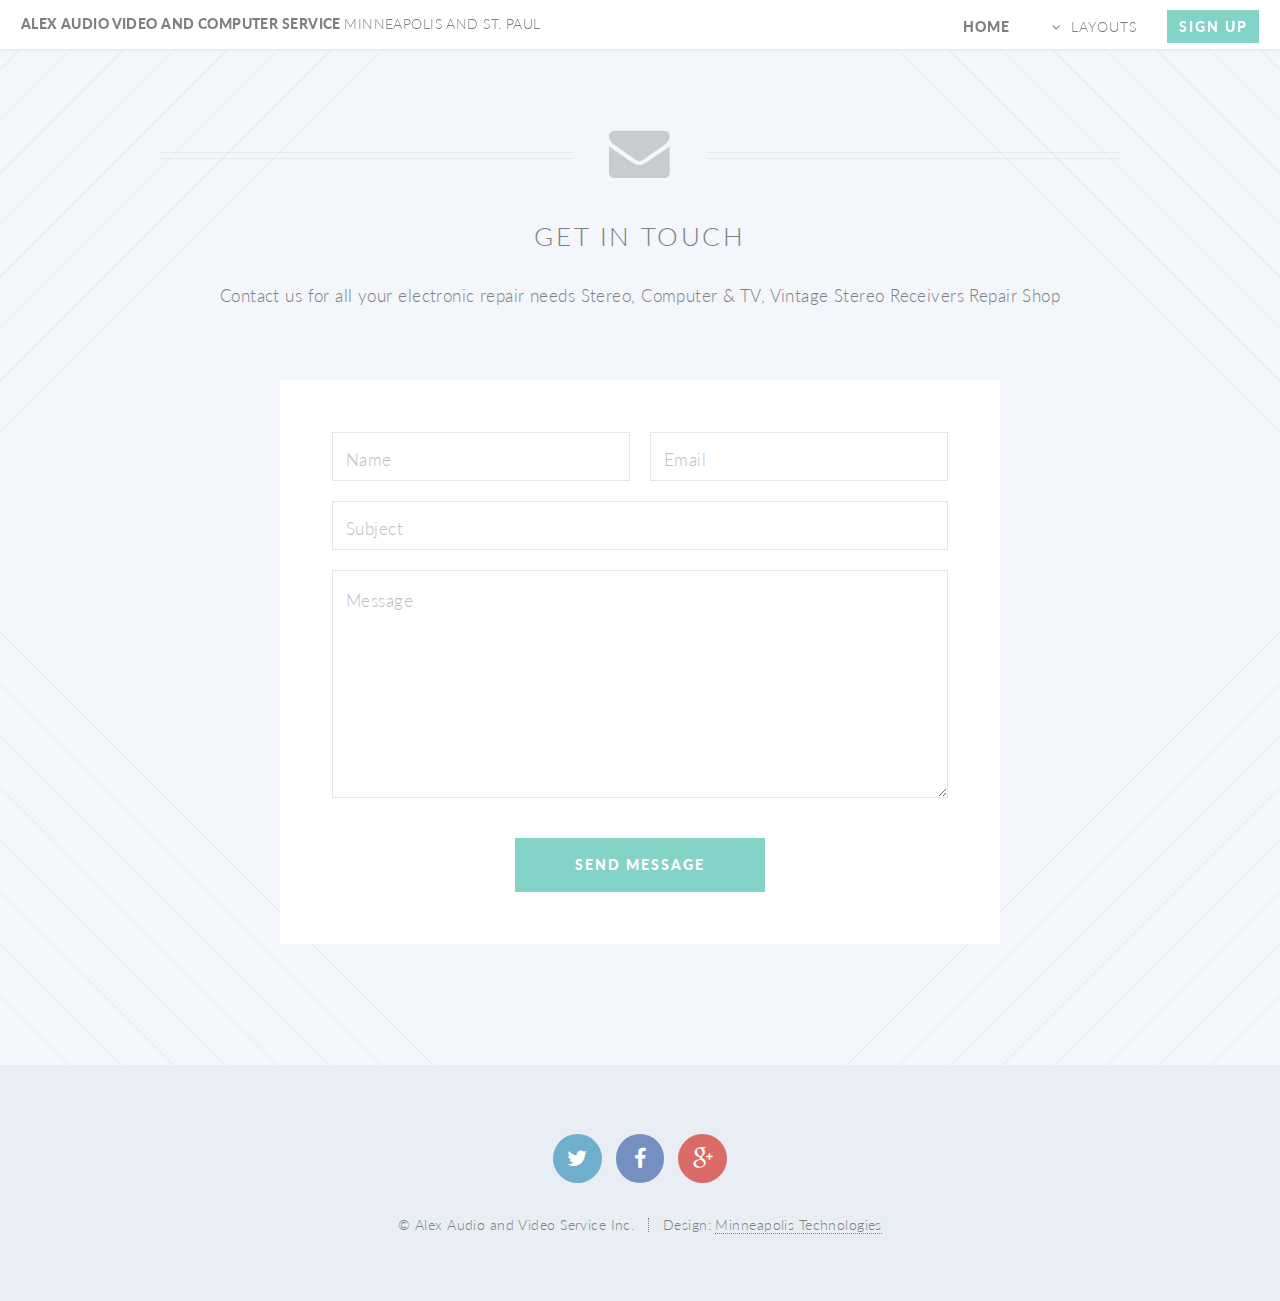
==== commit b8e6cc79: "Forth Commit" ====
--- a/contact.html
+++ b/contact.html
@@ -6,7 +6,7 @@
 -->
 <html>
 	<head>
-		<title>ALEX AUDIO VIDEO AND COMPUTER SERVICE MINNEAPOLIS AND ST. PAUL</title>
+		<title>Alex Audio Video and Computer Serivce</title>
 		<meta http-equiv="content-type" content="text/html; charset=utf-8" />
 		<meta name="description" content="" />
 		<meta name="keywords" content="" />
@@ -110,15 +110,13 @@
 			<footer id="footer">
 
 				<ul class="icons">
-					<li><a href="#" class="icon circle fa-twitter"><span class="label">Twitter</span></a></li>
-					<li><a href="#" class="icon circle fa-facebook"><span class="label">Facebook</span></a></li>
-					<li><a href="#" class="icon circle fa-google-plus"><span class="label">Google+</span></a></li>
-					<li><a href="#" class="icon circle fa-github"><span class="label">Github</span></a></li>
-					<li><a href="#" class="icon circle fa-dribbble"><span class="label">Dribbble</span></a></li>
+					<li><a href="http://www.twitter.com/AlexAudioVideo" class="icon circle fa-twitter"><span class="label">Twitter</span></a></li>
+					<li><a href="http://www.facebook.com/AlexAudioVideoService" class="icon circle fa-facebook"><span class="label">Facebook</span></a></li>
+					<li><a href="https://plus.google.com/+AlexAudioVideoServiceIncMinneapolis" class="icon circle fa-google-plus"><span class="label">Google+                       </span></a></li>
 				</ul>
 
 				<ul class="copyright">
-					<li>&copy; Untitled</li><li>Design: <a href="http://html5up.net">HTML5 UP</a></li>
+					<li>&copy; Alex Audio and Video Service Inc.</li><li>Design: <a  href="http://www.jakobsponitz.github.io/MinneapolisTechnologies">Minneapolis Technologies</a></li>
 				</ul>
 
 			</footer>
